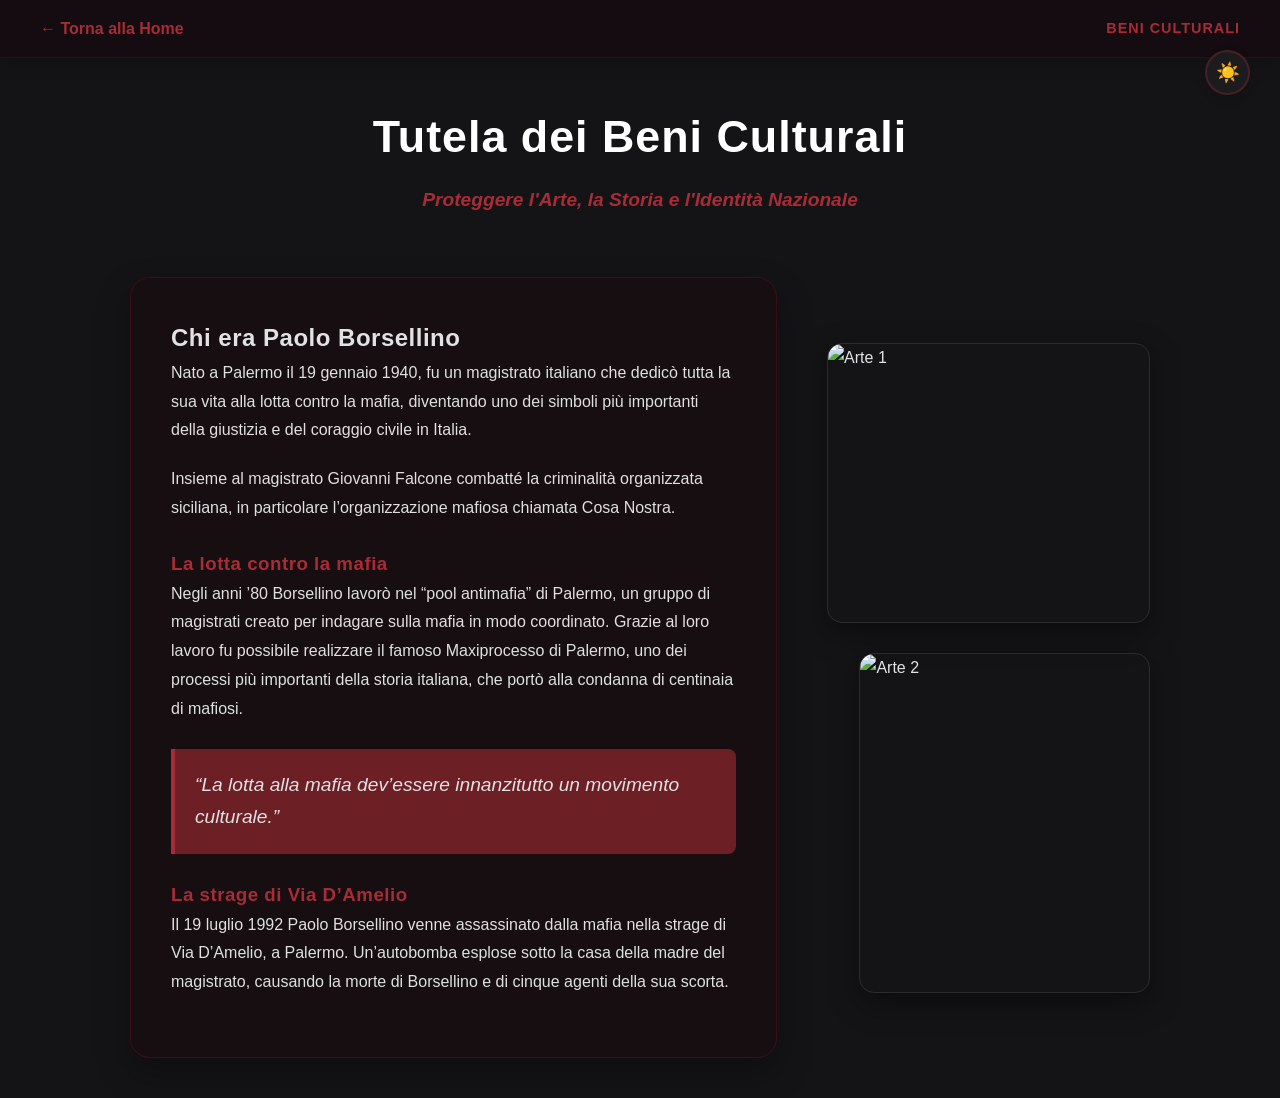
==== beni-culturali.html @ 02988fff "Add files via upload" ====
<!DOCTYPE html>
<html lang="it">
<head>
    <meta charset="UTF-8">
    <meta name="viewport" content="width=device-width, initial-scale=1.0">
    <title>Salvaguardia Beni Culturali - Le Radici della Legalità</title>
    <link rel="stylesheet" href="style.css">
    <style>
        /* Animazione Editoriale: Spostamento asimmetrico e rotazione */
        .art-img-box {
            border-radius: 15px;
            overflow: hidden;
            box-shadow: 0 10px 30px rgba(0,0,0,0.4);
            border: 1px solid rgba(255,255,255,0.1);
            transition: transform 0.5s cubic-bezier(0.25, 1, 0.5, 1), box-shadow 0.5s ease;
        }
        .art-img-box:hover {
            transform: scale(1.04) rotate(-1deg);
            box-shadow: 0 15px 35px rgba(141, 19, 36, 0.3);
        }
    </style>
</head>
<body>
    <div class="page-transition-overlay"></div>
    
    <button id="theme-toggle" class="theme-toggle-btn">
        <span class="icon-sun">☀️</span>
        <span class="icon-moon">🌙</span>
    </button>
    
    <nav class="subpage-nav">
        <a href="index.html" class="back-btn">&larr; Torna alla Home</a>
        <span class="nav-page-title">Beni Culturali</span>
    </nav>

    <main class="container subpage-content">
        
        <header style="margin-bottom: 40px; text-align: center;">
            <h1 style="font-size: 2.8rem; letter-spacing: 1px;">Tutela dei Beni Culturali</h1>
            <p class="subtitle" style="color: var(--accent-color); font-weight: bold; font-size: 1.2rem; margin-top: 10px;">
                Proteggere l'Arte, la Storia e l'Identità Nazionale
            </p>
        </header>

        <div class="split-container" style="max-width: 1200px; margin: 0 auto; padding: 0 20px; gap: 50px;">
            
            <section class="text-column-glass" style="flex: 1.4;">
                <h2>Chi era Paolo Borsellino</h2>
                <p>Nato a Palermo il 19 gennaio 1940, fu un magistrato italiano che dedicò tutta la sua vita alla lotta contro la mafia, diventando uno dei simboli più importanti della giustizia e del coraggio civile in Italia.</p>
                <p>Insieme al magistrato Giovanni Falcone combatté la criminalità organizzata siciliana, in particolare l’organizzazione mafiosa chiamata Cosa Nostra.</p>
                
                <h3 style="margin-top: 25px; color: var(--accent-color);">La lotta contro la mafia</h3>
                <p>Negli anni ’80 Borsellino lavorò nel “pool antimafia” di Palermo, un gruppo di magistrati creato per indagare sulla mafia in modo coordinato. Grazie al loro lavoro fu possibile realizzare il famoso Maxiprocesso di Palermo, uno dei processi più importanti della storia italiana, che portò alla condanna di centinaia di mafiosi.</p>

                <blockquote style="margin: 25px 0;">
                    “La lotta alla mafia dev’essere innanzitutto un movimento culturale.”
                </blockquote>

                <h3 style="margin-top: 25px; color: var(--accent-color);">La strage di Via D’Amelio</h3>
                <p>Il 19 luglio 1992 Paolo Borsellino venne assassinato dalla mafia nella strage di Via D’Amelio, a Palermo. Un’autobomba esplose sotto la casa della madre del magistrato, causando la morte di Borsellino e di cinque agenti della sua scorta.</p>
            </section>

            <section style="flex: 0.8; display: flex; flex-direction: column; gap: 30px; justify-content: center;">
                <div class="art-img-box" style="height: 280px; width: 100%;">
                    <img src="https://images.unsplash.com/photo-1589829545856-d10d557cf95f?q=80&w=600" alt="Arte 1" style="width: 100%; height: 100%; object-fit: cover;">
                </div>
                <div class="art-img-box" style="height: 340px; width: 90%; align-self: flex-end;">
                    <img src="https://images.unsplash.com/photo-1505664194779-8beaceb93744?q=80&w=600" alt="Arte 2" style="width: 100%; height: 100%; object-fit: cover;">
                </div>
            </section>

        </div>

    </main>
    <script src="script.js"></script>
</body>
</html>
---- style.css ----
* {
    margin: 0;
    padding: 0;
    box-sizing: border-box;
}

:root {
    --bg-principal: #141416;
    /* Onde geometriche ricalibrate per essere più visibili */
    --bg-pattern: url("data:image/svg+xml,%3Csvg xmlns='http://www.w3.org/2000/svg' width='1' height='1' viewBox='0 0 100 18'%3E%3Cpath fill='%23ffffff' fill-opacity='0.1' d='M61.82 18c3.47-1.45 6.86-3.78 11.3-7.34C78 6.76 80.34 5.1 83.87 3.42 88.56 1.16 93.75 0 100 0v6.16C98.76 6.05 97.43 6 96 6c-9.59 0-14.23 2.23-23.13 9.34-1.28 1.03-2.39 1.9-3.4 2.66h-7.65zm-23.64 0H22.52c-1-.76-2.1-1.63-3.4-2.66C10.23 8.23 5.59 6 0 6V0c6.25 0 11.44 1.16 16.13 3.42 3.53 1.68 5.87 3.35 10.75 7.24 4.45 3.56 7.84 5.9 11.31 7.34zM61.82 0h7.66a39.57 39.57 0 0 1-7.34 4.58C57.44 6.84 52.25 8 46 8S34.56 6.84 29.87 4.58A39.57 39.57 0 0 1 22.52 0h7.66c1.2.8 2.54 1.53 4.07 2.2C38.08 4.1 41.9 5 46 5c4.1 0 7.92-.9 11.75-2.8 1.53-.68 2.87-1.4 4.07-2.2z'/%3E%3C/svg%3E");
    --bg-card: #1c1c1e;
    --text-main: #e2e2e5;
    --text-title: #ffffff;
    --text-muted: #a1a1aa;
    --accent-color: #a82c35;
    --accent-glow: rgba(168, 44, 53, 0.6);
    --accent-glow-inset: rgba(168, 44, 53, 0.2);
    --border-card: rgba(168, 44, 53, 0.3);
}

[data-theme="light"] {
    --bg-principal: #f7f7f9;
    /* Onde geometriche ricalibrate per essere più visibili */
    --bg-pattern: url("data:image/svg+xml,%3Csvg xmlns='http://www.w3.org/2000/svg' width='1' height='1' viewBox='0 0 100 18'%3E%3Cpath fill='%23000000' fill-opacity='0.1' d='M61.82 18c3.47-1.45 6.86-3.78 11.3-7.34C78 6.76 80.34 5.1 83.87 3.42 88.56 1.16 93.75 0 100 0v6.16C98.76 6.05 97.43 6 96 6c-9.59 0-14.23 2.23-23.13 9.34-1.28 1.03-2.39 1.9-3.4 2.66h-7.65zm-23.64 0H22.52c-1-.76-2.1-1.63-3.4-2.66C10.23 8.23 5.59 6 0 6V0c6.25 0 11.44 1.16 16.13 3.42 3.53 1.68 5.87 3.35 10.75 7.24 4.45 3.56 7.84 5.9 11.31 7.34zM61.82 0h7.66a39.57 39.57 0 0 1-7.34 4.58C57.44 6.84 52.25 8 46 8S34.56 6.84 29.87 4.58A39.57 39.57 0 0 1 22.52 0h7.66c1.2.8 2.54 1.53 4.07 2.2C38.08 4.1 41.9 5 46 5c4.1 0 7.92-.9 11.75-2.8 1.53-.68 2.87-1.4 4.07-2.2z'/%3E%3C/svg%3E");
    --bg-card: #ffffff;
    --text-main: #2d2d30;
    --text-title: #1c1c1e;
    --text-muted: #666666;
    --accent-color: #8b1e2f;
    --accent-glow: rgba(139, 30, 47, 0.4);
    --accent-glow-inset: rgba(139, 30, 47, 0.1);
    --border-card: rgba(139, 30, 47, 0.15);
}

body {
    /* Montserrat per tutto il sito */
    font-family: 'Montserrat', -apple-system, sans-serif;
    background-color: var(--bg-principal);
    background-image: var(--bg-pattern);
    color: var(--text-main);
    line-height: 1.7;
    transition: background-color 0.5s ease, color 0.5s ease, background-image 0.5s ease;
}

/* Regola generale per i titoli con Montserrat */
h1, h2, h3, h4 {
    font-family: 'Montserrat', sans-serif;
    font-weight: 700;
    letter-spacing: 0.5px;
}

/* Tocco di classe per il titolo della Hero e i titoli delle schede */
.hero h1 {
    font-size: 3.2rem;
    font-weight: 800;
    text-transform: uppercase;
    letter-spacing: 2px;
}

.card h3 {
    font-size: 1.8rem;
    font-weight: 700;
    margin-bottom: 15px;
    color: var(--text-title);
    transition: color 0.5s ease;
}
.container {
    max-width: 1100px;
    margin: 0 auto;
    padding: 40px 20px;
}

.text-center { 
    text-align: center; 
    margin-bottom: 50px; 
    color: var(--text-title); 
    transition: color 0.5s ease;
}

.hero {
    background-image: linear-gradient(rgba(0, 0, 0, 0.65), rgba(0, 0, 0, 0.85)), url('interior.jpg');
    background-size: cover;
    background-position: center;
    background-repeat: no-repeat;
    color: white;
    padding: 120px 20px;
    text-align: center;
    border-bottom: 2px solid var(--accent-color);
    transition: border-color 0.5s ease;
}

.hero h1 { font-size: 3rem; margin-bottom: 15px; text-shadow: 0 2px 4px rgba(0,0,0,0.8); }
.hero p { font-size: 1.2rem; opacity: 0.9; text-shadow: 0 1px 3px rgba(0,0,0,0.8); }

.hero-logo {
    max-width: 180px;
    height: auto;
    margin-bottom: 20px;
    display: inline-block;
    filter: drop-shadow(0 2px 8px rgba(0, 0, 0, 0.5));
}

.topics-list {
    display: flex;
    flex-direction: column;
    gap: 40px;
    margin-top: 20px;
}

.card {
    background: var(--bg-card);
    padding: 40px;
    border-radius: 16px;
    color: inherit;
    text-decoration: none;
    border: 1px solid var(--border-card);
    display: flex;
    flex-direction: row;
    align-items: center;
    justify-content: space-between;
    gap: 40px;
    animation: glow-pulse 2s infinite alternate;
    transition: transform 0.3s ease, border-color 0.3s ease, background-color 0.5s ease, box-shadow 0.3s ease;
}

.card-content {
    flex: 1;
}

.card h3 { 
    font-size: 1.8rem; 
    color: var(--text-title); 
    margin-bottom: 15px; 
    transition: color 0.5s ease; 
}

.card p { 
    font-size: 1.1rem; 
    color: var(--text-muted); 
    margin-bottom: 25px; 
    transition: color 0.5s ease; 
}

.read-more { 
    color: var(--accent-color); 
    font-weight: 800; 
    font-size: 1rem; 
    text-transform: uppercase; 
    letter-spacing: 1px; 
    position: relative;
    display: inline-block;
    padding-bottom: 2px;
}

/* Crea la linea nascosta sotto il testo */
.read-more::after {
    content: '';
    position: absolute;
    width: 0;
    height: 2px;
    bottom: 0;
    left: 0;
    background-color: var(--accent-color);
    transition: width 0.4s ease; /* Animazione fluida */
}

/* Quando passi sulla card, la linea si allunga */
.card:hover .read-more::after {
    width: 100%;
}

.card-image {
    width: 390px;
    height: 285px;
    object-fit: cover;
    border-radius: 12px;
    flex-shrink: 0;
    box-shadow: 0 8px 25px rgba(0,0,0,0.25);
    /* Aggiunta la transizione per lo zoom */
    transition: transform 0.6s cubic-bezier(0.25, 0.46, 0.45, 0.94);
}

/* Quando passi sopra la CARD, l'immagine al suo interno zooma */
.card:hover .card-image {
    transform: scale(1.05);
}

.card:hover {
    border-color: var(--accent-color);
    box-shadow: 0 0 30px var(--accent-glow), inset 0 0 15px var(--accent-glow-inset) !important;
    animation: none;
    /* transform: translateY(-8px); Rimosso perché ora lo fa il 3D! */
}

@keyframes glow-pulse {
    0% {
        box-shadow: 0 0 5px rgba(168, 44, 53, 0.2), inset 0 0 2px rgba(168, 44, 53, 0.05);
    }
    100% {
        box-shadow: 0 0 15px rgba(168, 44, 53, 0.6), inset 0 0 5px rgba(168, 44, 53, 0.2);
    }
}

@keyframes heroTextReveal {
    0% {
        opacity: 0;
        transform: translateY(30px);
        filter: blur(10px);
    }
    100% {
        opacity: 1;
        transform: translateY(0);
        filter: blur(0);
    }
}

.hero-title-animate {
    /* Il browser userà questa animazione per sovrascrivere lo stile in linea dell'HTML */
    animation: heroTextReveal 1.2s cubic-bezier(0.22, 1, 0.36, 1) forwards;
    animation-delay: 0.6s;
}

.hero-p-animate {
    animation: heroTextReveal 1.2s cubic-bezier(0.22, 1, 0.36, 1) forwards;
    animation-delay: 0.9s; /* Appare poco dopo */
}

/* Classe per il Titolo Principale (Veloce) */
.hero-title-animate {
    opacity: 0; /* Parte invisibile */
    animation: heroTextReveal 1.2s cubic-bezier(0.22, 1, 0.36, 1) forwards;
    animation-delay: 0.6s; /* Aspetta che finisca la transizione di pagina */
}

/* Classe per il Sottotitolo (Leggermente ritardato per effetto stagger) */
.hero-p-animate {
    opacity: 0; /* Parte invisibile */
    animation: heroTextReveal 1.2s cubic-bezier(0.22, 1, 0.36, 1) forwards;
    animation-delay: 0.9s; /* Appare poco dopo il titolo */
}

.subpage-nav {
    position: sticky;
    top: 0;
    left: 0;
    width: 100%;
    
    /* Spazio interno alla barra */
    padding: 15px 40px; 
    
    /* Allinea gli elementi (Home a sinistra, eventuale titolo a destra) */
    display: flex;
    justify-content: space-between;
    align-items: center;
    
    /* Effetto Vetro SFOCATO (Default Scuro) */
    background: rgba(20, 10, 15, 0.75); 
    backdrop-filter: blur(12px);
    -webkit-backdrop-filter: blur(12px);
    
    /* Bordino inferiore sottile bordeaux e ombra */
    border-bottom: 1px solid rgba(141, 19, 36, 0.25);
    box-shadow: 0 4px 20px rgba(0, 0, 0, 0.2);
    
    /* FONDAMENTALE: Fa rimanere la barra SOPRA a tutto il resto (anche alle card 3D) */
    z-index: 9999; 
    transition: background 0.3s ease;
}

/* Gestione della barra fissa per il TEMA CHIARO */
[data-theme="light"] .subpage-nav {
    background: rgba(255, 255, 255, 0.8);
    border-bottom: 1px solid rgba(0, 0, 0, 0.1);
    box-shadow: 0 4px 20px rgba(0, 0, 0, 0.05);
}

/* Stile per un eventuale titolo dentro la barra */
.nav-page-title {
    font-family: 'Montserrat', sans-serif;
    font-weight: 700;
    font-size: 0.9rem;
    letter-spacing: 1px;
    color: var(--accent-color);
    text-transform: uppercase;
}

.back-btn { text-decoration: none; color: var(--accent-color); font-weight: 600; transition: color 0.3s; }
.back-btn:hover { color: var(--text-title); }

.subpage-content article { 
    max-width: 800px; 
    margin: 40px auto; 
    background: var(--bg-card); 
    padding: 40px; 
    border-radius: 12px; 
    border: 1px solid var(--border-card);
    box-shadow: 0 10px 30px rgba(0,0,0,0.08); 
    transition: background-color 0.5s ease, border-color 0.5s ease;
}

.subpage-content h1 { color: var(--text-title); font-size: 2.5rem; margin-bottom: 10px; transition: color 0.5s ease; }
.subtitle { font-size: 1.1rem; font-style: italic; color: var(--text-muted); margin-bottom: 20px; transition: color 0.5s ease; }
blockquote { border-left: 4px solid var(--accent-color); padding-left: 20px; font-style: italic; margin: 30px 0; color: var(--text-main); font-size: 1.2rem; background: var(--accent-glow); padding: 20px; border-radius: 0 8px 8px 0; transition: border-color 0.5s ease, background-color 0.5s ease, color 0.5s ease; }
hr { border: 0; height: 1px; background: var(--border-card); margin: 20px 0; transition: background-color 0.5s ease; }

.animate-on-scroll {
    opacity: 0;
    transform: translateY(40px);
    filter: blur(10px); /* Parte sfocato */
    transition: opacity 0.8s ease-out, transform 0.8s ease-out, filter 0.8s ease-out;
}

.animate-on-scroll.is-visible {
    opacity: 1;
    transform: translateY(0);
    filter: blur(0); /* Diventa nitido */
}
.theme-toggle-btn {
    position: fixed;
    top: 50px;        /* Sostituito da 20px a 15px per allinearlo verticalmente alla barra */
    right: 30px;      /* Sostituito da 20px a 30px per non farlo appiccicare troppo al bordo schermo */
    z-index: 10000;   /* FONDAMENTALE: Più alto di 9999, così rimane SOPRA alla barra fissa */
    background: var(--bg-card);
    border: 2px solid var(--border-card);
    color: var(--text-main);
    padding: 10px;
    border-radius: 50%;
    cursor: pointer;
    width: 45px;
    height: 45px;
    display: flex;
    align-items: center;
    justify-content: center;
    font-size: 1.2rem;
    box-shadow: 0 4px 10px rgba(0,0,0,0.15);
    transition: transform 0.3s ease, background-color 0.5s ease, border-color 0.5s ease;
}


.theme-toggle-btn:hover {
    transform: scale(1.1);
}

/* STATO DI DEFAULT (Sito Scuro): Mostra il sole per diventare giorno */
.icon-sun { display: block !important; }
.icon-moon { display: none !important; }

/* STATO IN MODALITÀ CHIARA: Nasconde il sole e mostra la luna per tornare notte */
[data-theme="light"] .icon-sun { display: none !important; }
[data-theme="light"] .icon-moon { display: block !important; }

@media (max-width: 768px) {
    .card {
        flex-direction: column-reverse;
        padding: 24px;
        gap: 24px;
    }
    .card-image {
        width: 100%;
        height: auto;
        aspect-ratio: 390 / 285;
    }
}
/* Copertura per la transizione di pagina */
.page-transition-overlay {
    position: fixed;
    top: 0;
    left: 0;
    width: 100vw;
    height: 100vh;
    background-color: var(--bg-principal);
    z-index: 9999;
    pointer-events: none; /* Non blocca i clic quando è invisibile */
    opacity: 1; /* Parte coprendo la pagina all'avvio */
    transition: opacity 0.5s ease-in-out;
}

/* Classe che si attiva quando usciamo dalla pagina */
.page-transition-overlay.is-exiting {
    opacity: 1;
    pointer-events: all;
}

/* Animazione di ingresso per il corpo della nuova pagina */
body {
    animation: fadeInPage 0.6s ease-in-out forwards;
}

@keyframes fadeInPage {
    from {
        opacity: 0;
    }
    to {
        opacity: 1;
    }
}

/* ==========================================================================
   LAYOUT SPLIT & EFFETTO GLASS (Per le pagine interne)
   ========================================================================== */

/* Contenitore a due colonne */
.split-container {
    display: flex;
    gap: 40px;
    max-width: 1200px;
    margin: 40px auto;
    padding: 0 20px;
    align-items: stretch;
}

/* Colonna Testo: Effetto Trasparenza Glassmorphism (Default Scuro) */
.text-column-glass {
    flex: 1;
    background: rgba(25, 10, 15, 0.55); /* Sfondo scuro trasparente */
    backdrop-filter: blur(16px);        /* Sfocatura stile iOS */
    -webkit-backdrop-filter: blur(16px);
    border: 1px solid rgba(141, 19, 36, 0.3); /* Bordino bordeaux */
    border-radius: 20px;
    padding: 40px;
    box-shadow: 0 15px 35px rgba(0, 0, 0, 0.3);
}

.text-column-glass p {
    color: #e0e0e0;
    line-height: 1.8;
    margin-bottom: 20px;
}

/* Adattamento Effetto Vetro per il TEMA CHIARO */
[data-theme="light"] .text-column-glass {
    background: rgba(255, 255, 255, 0.65); /* Vetro bianco trasparente */
    border: 1px solid rgba(141, 19, 36, 0.15);
    box-shadow: 0 15px 35px rgba(0, 0, 0, 0.05);
}

[data-theme="light"] .text-column-glass p {
    color: #2d2d2d; /* Testo scuro per leggere al sole */
}

/* ==========================================================================
   SLIDER IMMAGINI (CAROSELLO)
   ========================================================================== */
.slider-column {
    flex: 1;
    display: flex;
    align-items: center;
}

.image-slider {
    position: relative;
    width: 100%;
    height: 450px;
    overflow: hidden;
    border-radius: 20px;
    box-shadow: 0 15px 35px rgba(0, 0, 0, 0.4);
    border: 1px solid rgba(255, 255, 255, 0.1);
}

.slider-track {
    display: flex;
    width: 300%; /* Spazio per 3 immagini */
    height: 100%;
    transition: transform 0.6s cubic-bezier(0.25, 1, 0.5, 1);
}

.slide {
    width: 33.333%;
    height: 100%;
}

.slide img {
    width: 100%;
    height: 100%;
    object-fit: cover;
}

/* Frecce del Carosello */
.slider-btn {
    position: absolute;
    top: 50%;
    transform: translateY(-50%);
    background: rgba(141, 19, 36, 0.7);
    backdrop-filter: blur(5px);
    border: none;
    color: white;
    font-size: 1.2rem;
    padding: 12px 18px;
    cursor: pointer;
    border-radius: 50%;
    transition: all 0.3s ease;
    z-index: 10;
}

.slider-btn:hover {
    background: #8d1324;
    transform: translateY(-50%) scale(1.1);
}

.prev-btn { left: 15px; }
.next-btn { right: 15px; }

/* Responsive: sui telefoni va tutto a una colonna */
@media (max-width: 900px) {
    .split-container {
        flex-direction: column;
    }
    .image-slider {
        height: 300px;
    }
}

/* Effetto Cinema: da leggermente scura/desaturata a vivida e attiva */
.subpage-content section div div img {
    filter: brightness(0.7) grayscale(0.2);
    transition: filter 0.4s ease, transform 0.6s cubic-bezier(0.25, 1, 0.5, 1);
}

.subpage-content section div div:hover img {
    filter: brightness(1) grayscale(0); /* Torna perfettamente colorata e luminosa */
    transform: scale(1.05) rotate(1deg); /* Si inclina di 1 grado per dare dinamismo */
}

/* ==========================================================================
   SBLOCCO DEI NUOVI LAYOUT PER LE PAGINE INTERNE
   ========================================================================== */

/* 1. PAGINA PIRTOLI (Mosaico in alto, testo sotto) */
.subpage-content {
    display: flex;
    flex-direction: column;
}

/* Forziamo il contenitore a tutta larghezza per il testo sotto il mosaico */
.subpage-content > section {
    width: 100%;
    clear: both;
}

/* Animazione Hover per il Mosaico di Pirtoli */
.subpage-content section div div img {
    transition: transform 0.5s cubic-bezier(0.25, 1, 0.5, 1);
}
.subpage-content section div div:hover img {
    transform: scale(1.05);
}
.subpage-content section div div {
    transition: transform 0.4s ease, box-shadow 0.4s ease, border-color 0.4s ease;
}
.subpage-content section div div:hover {
    transform: translateY(-5px);
    box-shadow: 0 15px 30px rgba(141, 19, 36, 0.35);
    border-color: rgba(141, 19, 36, 0.6) !important;
}


/* 2. PAGINA ECOMAFIA (Griglia a 3 Card) */
/* Riannulliamo il flex della colonna vetro standard solo dove serve una griglia */
@media (min-width: 901px) {
    .eco-card.text-column-glass {
        flex: none !important; /* Impedisce che si allarghi come la colonna di Borsellino */
        width: 100%;
    }
}


/* 3. PAGINA PORTO SELVAGGIO (Layout Giornalistico a 2 colonne di testo) */
.text-column-glass div h2, 
.text-column-glass div h3 {
    margin-top: 0;
}


/* 4. PAGINA BENI CULTURALI (Asimmetrico Editoriale) */
/* Regola per evitare che la sezione foto collassi o si comporti come lo slider standard */
.art-img-box img {
    width: 100%;
    height: 100%;
    object-fit: cover;
    transition: transform 0.5s ease;
}
.art-img-box:hover img {
    transform: scale(1.03);
}


/* ==========================================================================
   RESPONSIVE GENERALE (Sui telefoni va tutto in colonna singola)
   ========================================================================== */
@media (max-width: 900px) {
    .subpage-content style, 
    .text-column-glass[style*="display: grid"], 
    div[style*="display: grid"] {
        grid-template-columns: 1fr !important; /* Forza la colonna singola sui telefoni */
    }
    
    .split-container {
        flex-direction: column !important;
    }
    
    .art-img-box {
        width: 100% !important;
        height: 250px !important;
    }
}

/* ==========================================================================
   MENU DI NAVIGAZIONE INTERNO (Saltare da una pagina all'altra)
   ========================================================================== */

/* Allineamento degli elementi nella barra */
.nav-left {
    display: flex;
    align-items: center;
}

.nav-links {
    display: flex;
    list-style: none;
    gap: 20px; /* Spazio tra un link e l'altro */
    margin: 0;
    padding: 0;
}

.nav-links a {
    color: var(--text-main);
    text-decoration: none;
    font-family: 'Montserrat', sans-serif;
    font-size: 0.9rem;
    font-weight: 500;
    padding: 6px 12px;
    border-radius: 8px;
    transition: all 0.3s ease;
    opacity: 0.75;
}

/* Effetto quando si passa il mouse sopra i link delle pagine */
.nav-links a:hover {
    opacity: 1;
    background: rgba(141, 19, 36, 0.2); /* Sfondo bordeaux chiarissimo sfocato */
    color: #ff4d6d; /* Cambia colore accendendosi */
}

/* Evidenziatore per la pagina in cui ti trovi (Opzionale: aggiungi class="active" nell'HTML) */
.nav-links a.active {
    opacity: 1;
    background: var(--accent-color);
    color: white;
    font-weight: 700;
}

/* Responsive: sui telefoni i link si rimpiccioliscono o vanno a capo per non rompere la barra */
@media (max-width: 768px) {
    .subpage-nav {
        flex-direction: column;
        gap: 10px;
        padding: 15px 10px;
    }
    .nav-links {
        gap: 10px;
        flex-wrap: wrap;
        justify-content: center;
    }
    .nav-links a {
        font-size: 0.8rem;
        padding: 4px 8px;
    }
}
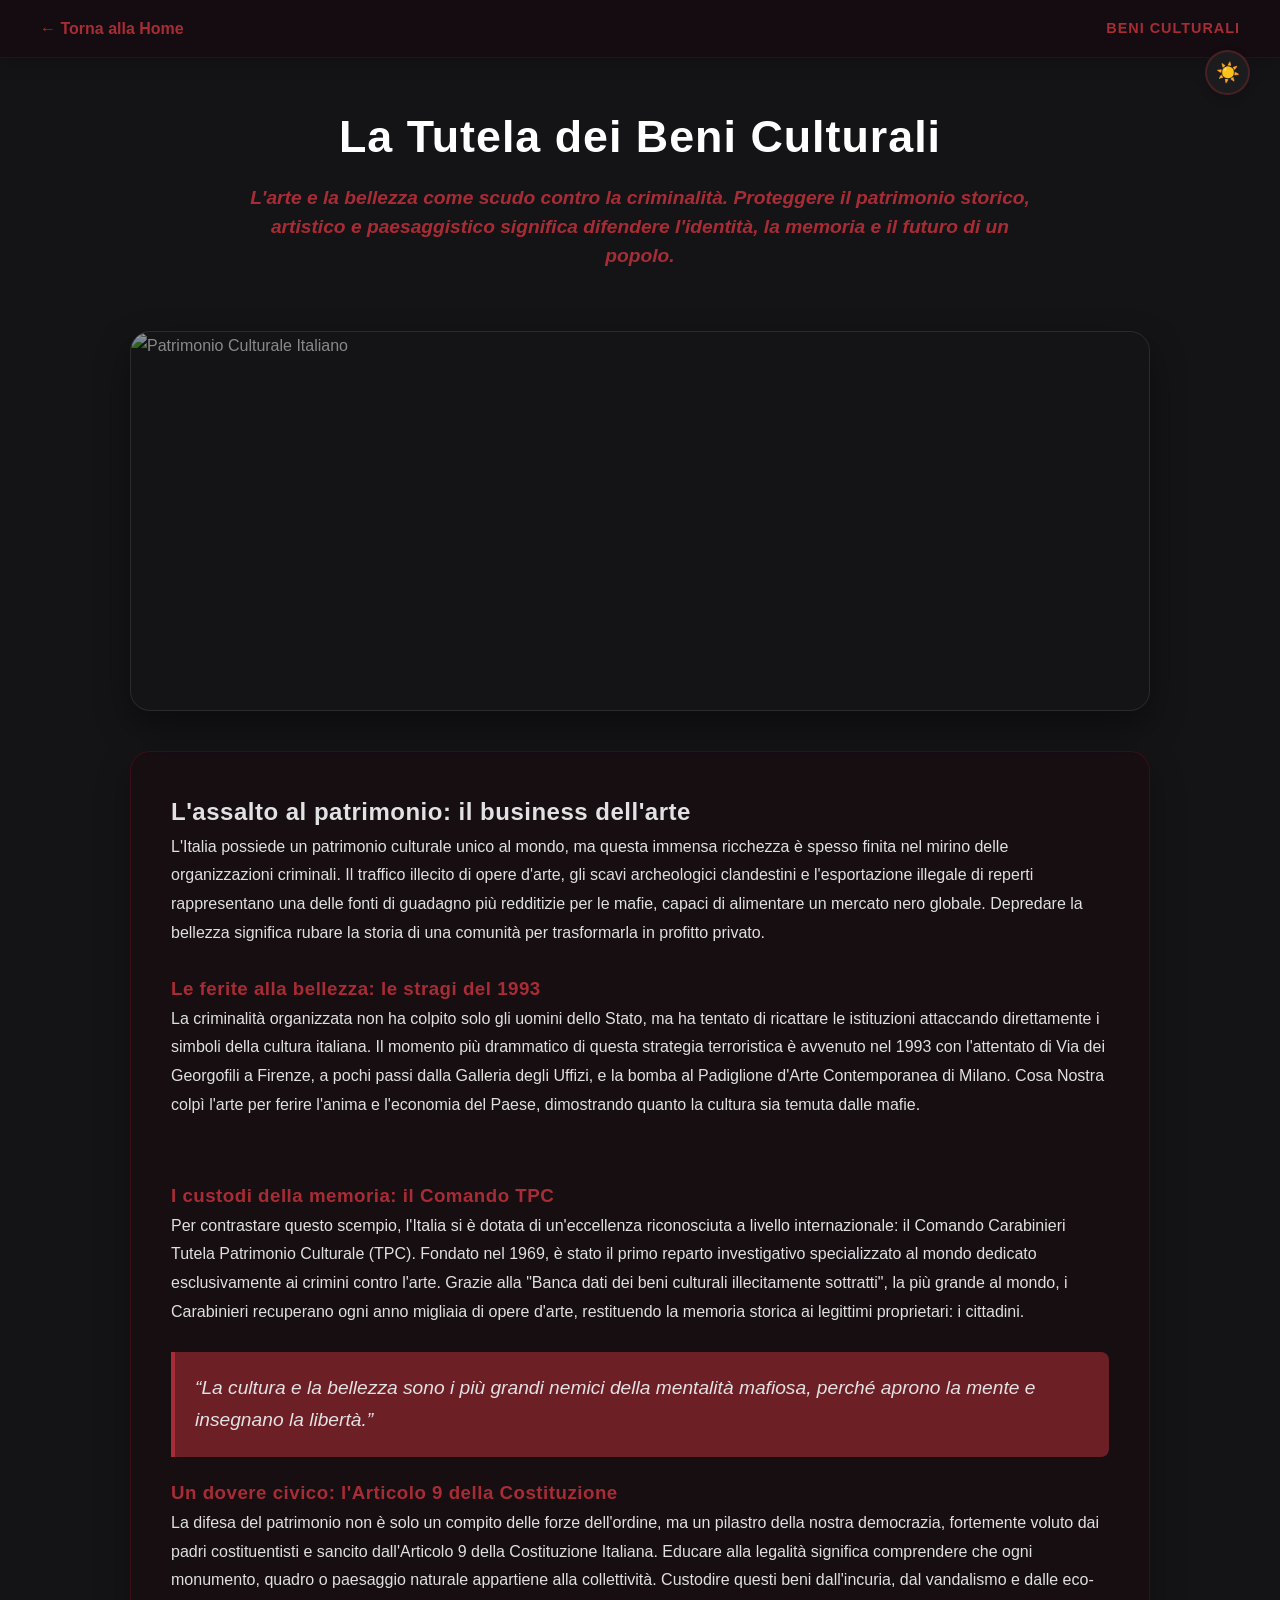
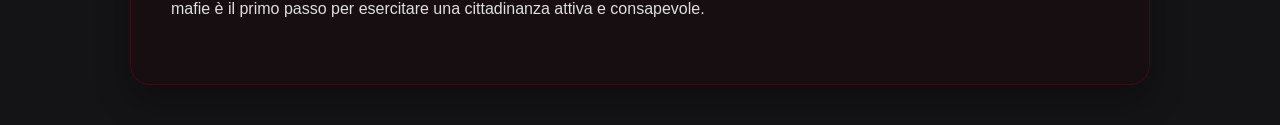
==== commit ce809302: "Revise beni-culturali.html structure and content" ====
--- a/beni-culturali.html
+++ b/beni-culturali.html
@@ -3,20 +3,33 @@
 <head>
     <meta charset="UTF-8">
     <meta name="viewport" content="width=device-width, initial-scale=1.0">
-    <title>Salvaguardia Beni Culturali - Le Radici della Legalità</title>
+    <title>Tutela dei Beni Culturali - Le Radici della Legalità</title>
     <link rel="stylesheet" href="style.css">
     <style>
-        /* Animazione Editoriale: Spostamento asimmetrico e rotazione */
-        .art-img-box {
-            border-radius: 15px;
+        /* Animazione cinematica per il bandierone panoramico */
+        .panoramic-box {
+            position: relative;
+            width: 100%;
+            height: 380px;
+            border-radius: 20px;
             overflow: hidden;
-            box-shadow: 0 10px 30px rgba(0,0,0,0.4);
+            box-shadow: 0 15px 35px rgba(0,0,0,0.4);
             border: 1px solid rgba(255,255,255,0.1);
-            transition: transform 0.5s cubic-bezier(0.25, 1, 0.5, 1), box-shadow 0.5s ease;
+            transition: border-color 0.4s ease;
         }
-        .art-img-box:hover {
-            transform: scale(1.04) rotate(-1deg);
-            box-shadow: 0 15px 35px rgba(141, 19, 36, 0.3);
+        .panoramic-box img {
+            width: 100%;
+            height: 100%;
+            object-fit: cover;
+            filter: brightness(0.6) contrast(1.1);
+            transition: filter 0.6s cubic-bezier(0.25, 1, 0.5, 1), transform 0.6s cubic-bezier(0.25, 1, 0.5, 1);
+        }
+        .panoramic-box:hover img {
+            filter: brightness(0.85) contrast(1);
+            transform: scale(1.02);
+        }
+        .panoramic-box:hover {
+            border-color: var(--accent-color);
         }
     </style>
 </head>
@@ -36,42 +49,49 @@
     <main class="container subpage-content">
         
         <header style="margin-bottom: 40px; text-align: center;">
-            <h1 style="font-size: 2.8rem; letter-spacing: 1px;">Tutela dei Beni Culturali</h1>
-            <p class="subtitle" style="color: var(--accent-color); font-weight: bold; font-size: 1.2rem; margin-top: 10px;">
-                Proteggere l'Arte, la Storia e l'Identità Nazionale
+            <h1 style="font-size: 2.8rem; letter-spacing: 1px;">La Tutela dei Beni Culturali</h1>
+            <p class="subtitle" style="color: var(--accent-color); font-weight: bold; font-size: 1.2rem; margin-top: 10px; max-width: 800px; margin-left: auto; margin-right: auto; line-height: 1.5;">
+                L'arte e la bellezza come scudo contro la criminalità. Proteggere il patrimonio storico, artistico e paesaggistico significa difendere l'identità, la memoria e il futuro di un popolo.
             </p>
         </header>
 
-        <div class="split-container" style="max-width: 1200px; margin: 0 auto; padding: 0 20px; gap: 50px;">
-            
-            <section class="text-column-glass" style="flex: 1.4;">
-                <h2>Chi era Paolo Borsellino</h2>
-                <p>Nato a Palermo il 19 gennaio 1940, fu un magistrato italiano che dedicò tutta la sua vita alla lotta contro la mafia, diventando uno dei simboli più importanti della giustizia e del coraggio civile in Italia.</p>
-                <p>Insieme al magistrato Giovanni Falcone combatté la criminalità organizzata siciliana, in particolare l’organizzazione mafiosa chiamata Cosa Nostra.</p>
+        <!-- SEZIONE ALTA: Grande Foto Panoramica Interattiva (Immagine Stock Arte/Firenze) -->
+        <section style="max-width: 1200px; margin: 0 auto 40px auto; padding: 0 20px;">
+            <div class="panoramic-box">
+                <img src="https://images.unsplash.com/photo-1601961405399-801fb1f34581?q=80&w=1200" alt="Patrimonio Culturale Italiano">
+            </div>
+        </section>
+
+        <!-- SEZIONE BASSA: Testo diviso in 2 colonne stilistiche affiancate -->
+        <section style="max-width: 1200px; margin: 0 auto; padding: 0 20px;">
+            <div class="text-column-glass" style="display: grid; grid-template-columns: repeat(auto-fit, minmax(450px, 1fr)); gap: 40px;">
                 
-                <h3 style="margin-top: 25px; color: var(--accent-color);">La lotta contro la mafia</h3>
-                <p>Negli anni ’80 Borsellino lavorò nel “pool antimafia” di Palermo, un gruppo di magistrati creato per indagare sulla mafia in modo coordinato. Grazie al loro lavoro fu possibile realizzare il famoso Maxiprocesso di Palermo, uno dei processi più importanti della storia italiana, che portò alla condanna di centinaia di mafiosi.</p>
+                <!-- Colonna Sinistra -->
+                <div>
+                    <h2>L'assalto al patrimonio: il business dell'arte</h2>
+                    <p>L'Italia possiede un patrimonio culturale unico al mondo, ma questa immensa ricchezza è spesso finita nel mirino delle organizzazioni criminali. Il traffico illecito di opere d'arte, gli scavi archeologici clandestini e l'esportazione illegale di reperti rappresentano una delle fonti di guadagno più redditizie per le mafie, capaci di alimentare un mercato nero globale. Depredare la bellezza significa rubare la storia di una comunità per trasformarla in profitto privato.</p>
+                    
+                    <h3 style="margin-top: 25px; color: var(--accent-color);">Le ferite alla bellezza: le stragi del 1993</h3>
+                    <p>La criminalità organizzata non ha colpito solo gli uomini dello Stato, ma ha tentato di ricattare le istituzioni attaccando direttamente i simboli della cultura italiana. Il momento più drammatico di questa strategia terroristica è avvenuto nel 1993 con l'attentato di Via dei Georgofili a Firenze, a pochi passi dalla Galleria degli Uffizi, e la bomba al Padiglione d'Arte Contemporanea di Milano. Cosa Nostra colpì l'arte per ferire l'anima e l'economia del Paese, dimostrando quanto la cultura sia temuta dalle mafie.</p>
+                </div>
 
-                <blockquote style="margin: 25px 0;">
-                    “La lotta alla mafia dev’essere innanzitutto un movimento culturale.”
-                </blockquote>
+                <!-- Colonna Destra -->
+                <div>
+                    <h3 style="color: var(--accent-color); margin-top: 0;">I custodi della memoria: il Comando TPC</h3>
+                    <p>Per contrastare questo scempio, l'Italia si è dotata di un'eccellenza riconosciuta a livello internazionale: il Comando Carabinieri Tutela Patrimonio Culturale (TPC). Fondato nel 1969, è stato il primo reparto investigativo specializzato al mondo dedicato esclusivamente ai crimini contro l'arte. Grazie alla "Banca dati dei beni culturali illecitamente sottratti", la più grande al mondo, i Carabinieri recuperano ogni anno migliaia di opere d'arte, restituendo la memoria storica ai legittimi proprietari: i cittadini.</p>
+                    
+                    <blockquote style="margin: 25px 0 20px 0;">
+                        “La cultura e la bellezza sono i più grandi nemici della mentalità mafiosa, perché aprono la mente e insegnano la libertà.”
+                    </blockquote>
+                    
+                    <h3 style="color: var(--accent-color);">Un dovere civico: l'Articolo 9 della Costituzione</h3>
+                    <p>La difesa del patrimonio non è solo un compito delle forze dell'ordine, ma un pilastro della nostra democrazia, fortemente voluto dai padri costituentisti e sancito dall'Articolo 9 della Costituzione Italiana. Educare alla legalità significa comprendere che ogni monumento, quadro o paesaggio naturale appartiene alla collettività. Custodire questi beni dall'incuria, dal vandalismo e dalle eco-mafie è il primo passo per esercitare una cittadinanza attiva e consapevole.</p>
+                </div>
 
-                <h3 style="margin-top: 25px; color: var(--accent-color);">La strage di Via D’Amelio</h3>
-                <p>Il 19 luglio 1992 Paolo Borsellino venne assassinato dalla mafia nella strage di Via D’Amelio, a Palermo. Un’autobomba esplose sotto la casa della madre del magistrato, causando la morte di Borsellino e di cinque agenti della sua scorta.</p>
-            </section>
-
-            <section style="flex: 0.8; display: flex; flex-direction: column; gap: 30px; justify-content: center;">
-                <div class="art-img-box" style="height: 280px; width: 100%;">
-                    <img src="https://images.unsplash.com/photo-1589829545856-d10d557cf95f?q=80&w=600" alt="Arte 1" style="width: 100%; height: 100%; object-fit: cover;">
-                </div>
-                <div class="art-img-box" style="height: 340px; width: 90%; align-self: flex-end;">
-                    <img src="https://images.unsplash.com/photo-1505664194779-8beaceb93744?q=80&w=600" alt="Arte 2" style="width: 100%; height: 100%; object-fit: cover;">
-                </div>
-            </section>
-
-        </div>
+            </div>
+        </section>
 
     </main>
     <script src="script.js"></script>
 </body>
-</html>+</html>
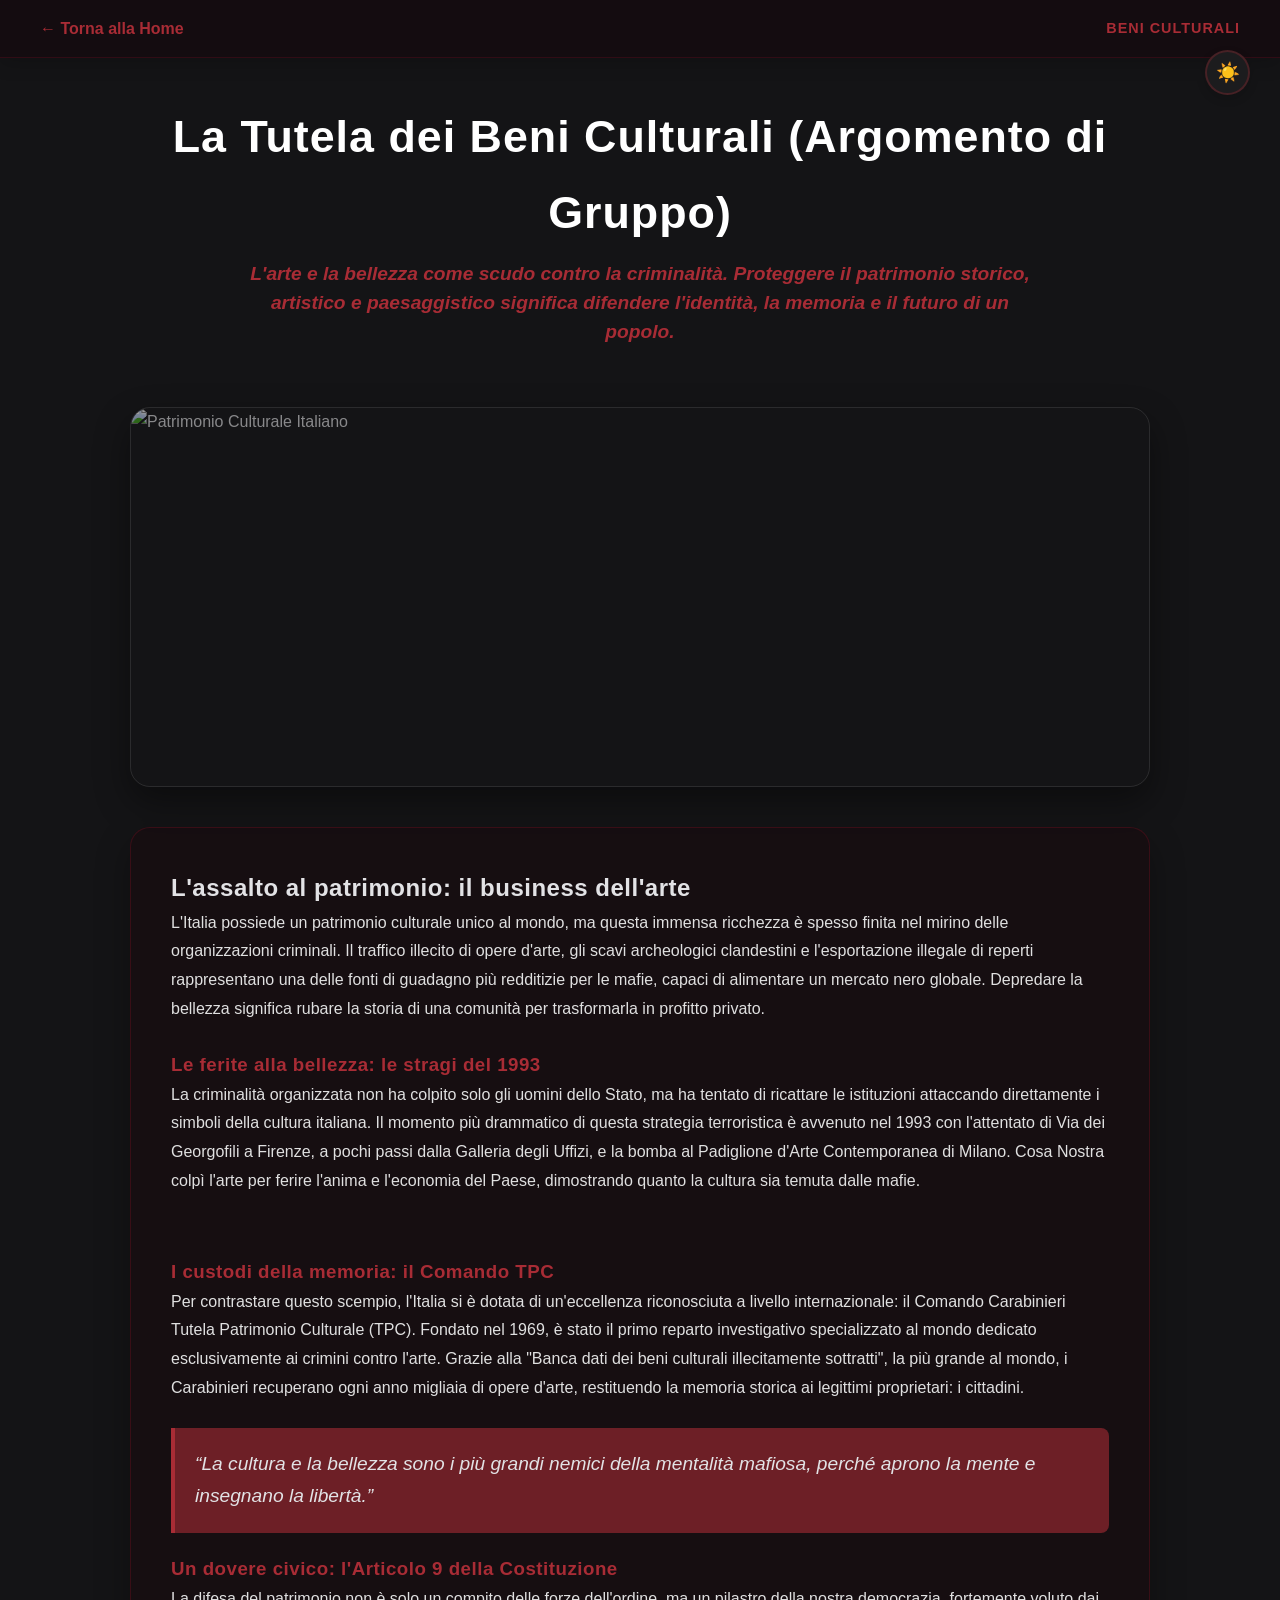
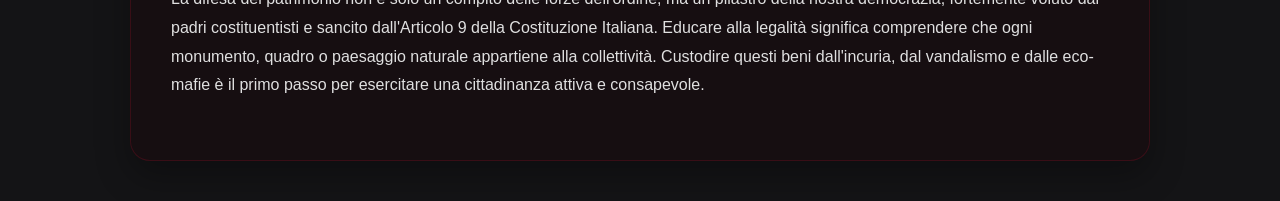
==== commit 9c5e927d: "Update beni-culturali.html" ====
--- a/beni-culturali.html
+++ b/beni-culturali.html
@@ -49,7 +49,7 @@
     <main class="container subpage-content">
         
         <header style="margin-bottom: 40px; text-align: center;">
-            <h1 style="font-size: 2.8rem; letter-spacing: 1px;">La Tutela dei Beni Culturali</h1>
+            <h1 style="font-size: 2.8rem; letter-spacing: 1px;">La Tutela dei Beni Culturali (Argomento di Gruppo)</h1>
             <p class="subtitle" style="color: var(--accent-color); font-weight: bold; font-size: 1.2rem; margin-top: 10px; max-width: 800px; margin-left: auto; margin-right: auto; line-height: 1.5;">
                 L'arte e la bellezza come scudo contro la criminalità. Proteggere il patrimonio storico, artistico e paesaggistico significa difendere l'identità, la memoria e il futuro di un popolo.
             </p>
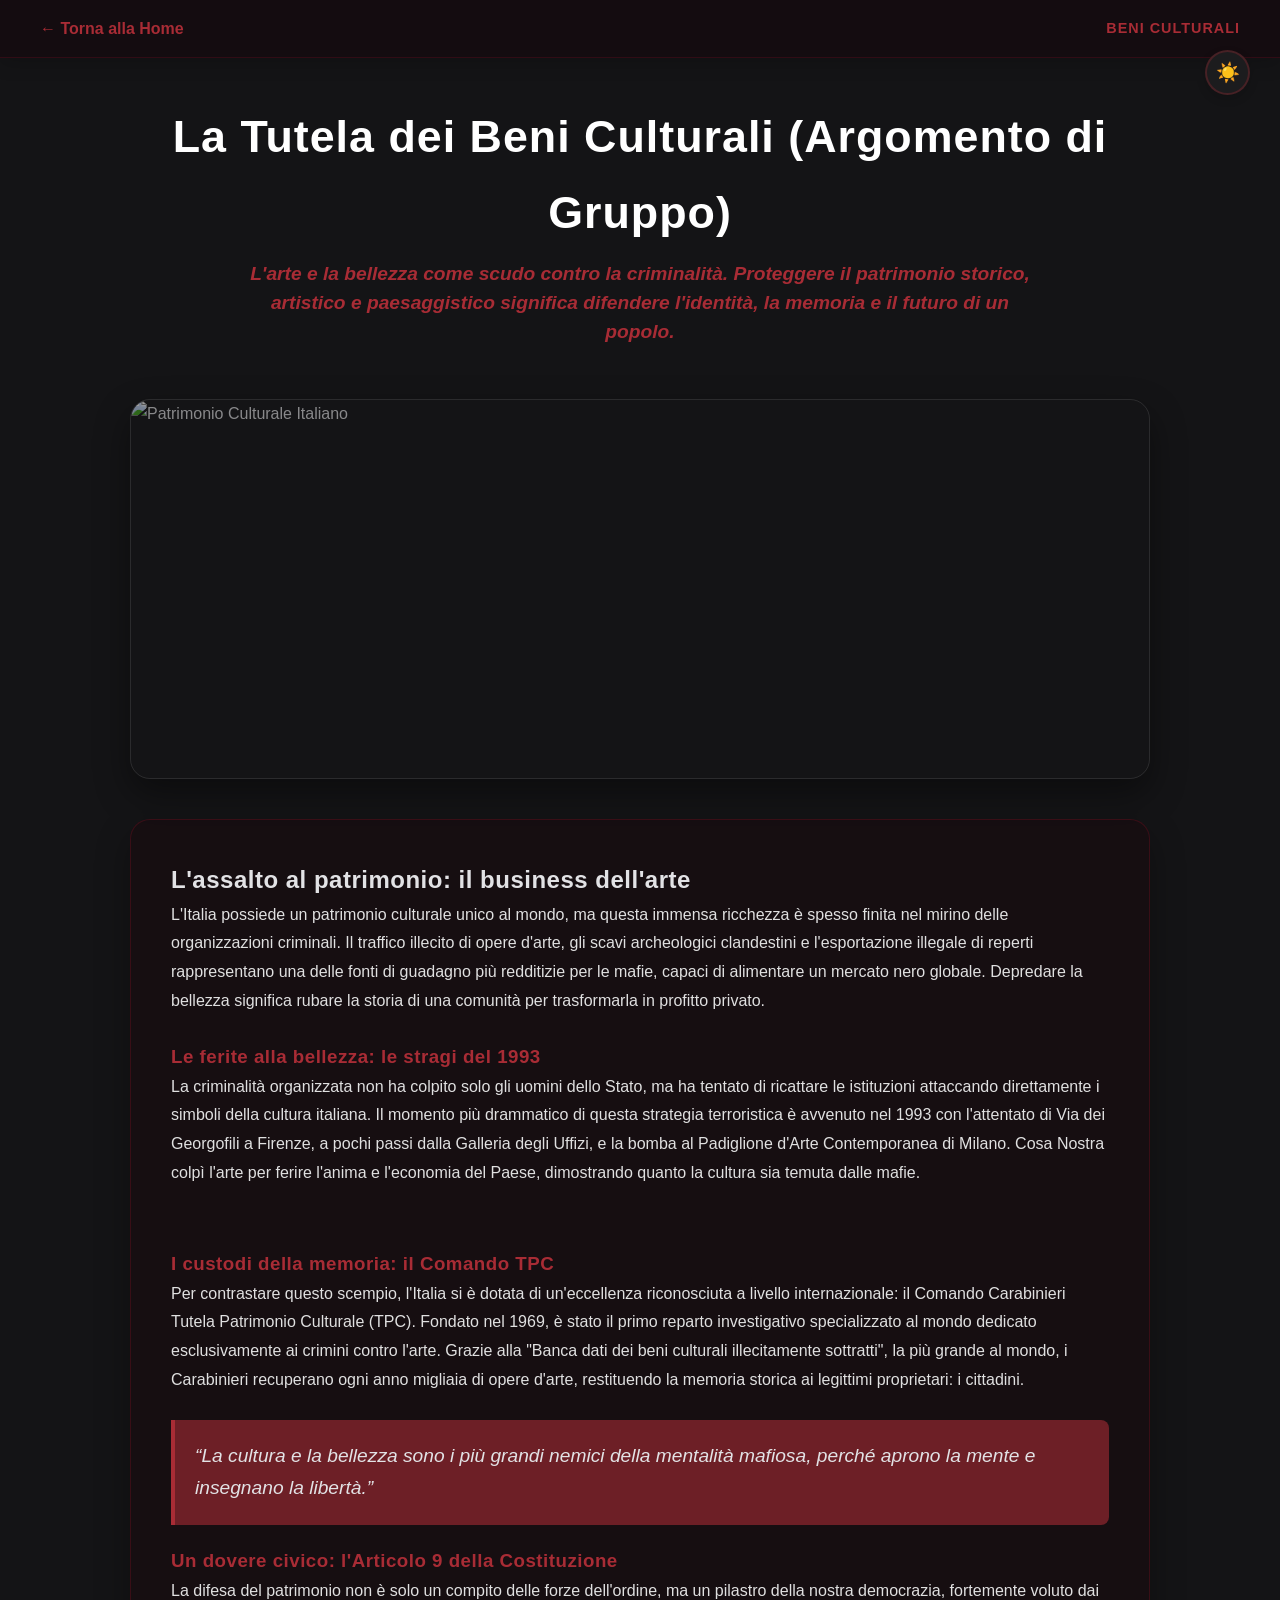
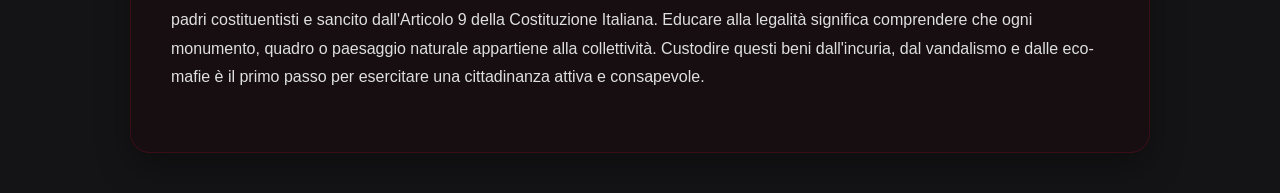
==== commit a26e5cec: "Update beni-culturali.html" ====
--- a/beni-culturali.html
+++ b/beni-culturali.html
@@ -48,7 +48,7 @@
 
     <main class="container subpage-content">
         
-        <header style="margin-bottom: 40px; text-align: center;">
+        <header style="margin-bottom: 32px; text-align: center;">
             <h1 style="font-size: 2.8rem; letter-spacing: 1px;">La Tutela dei Beni Culturali (Argomento di Gruppo)</h1>
             <p class="subtitle" style="color: var(--accent-color); font-weight: bold; font-size: 1.2rem; margin-top: 10px; max-width: 800px; margin-left: auto; margin-right: auto; line-height: 1.5;">
                 L'arte e la bellezza come scudo contro la criminalità. Proteggere il patrimonio storico, artistico e paesaggistico significa difendere l'identità, la memoria e il futuro di un popolo.
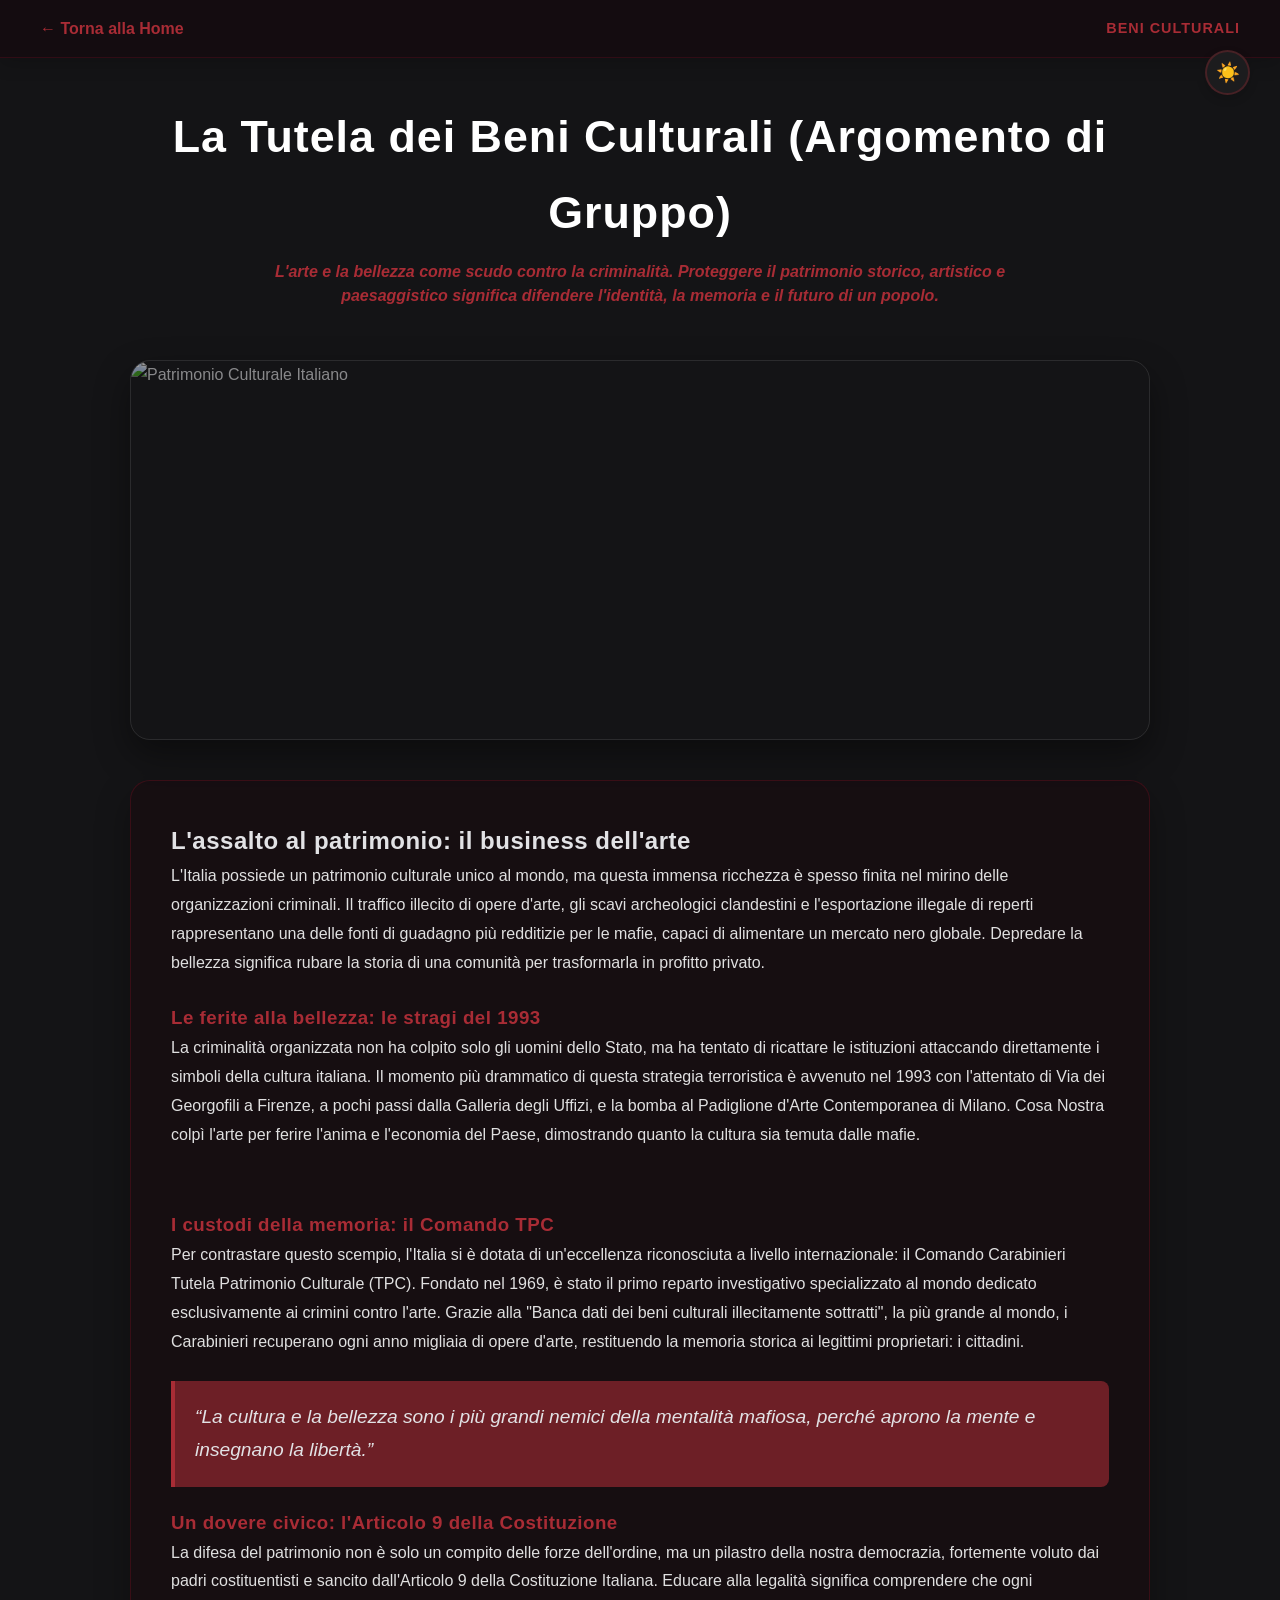
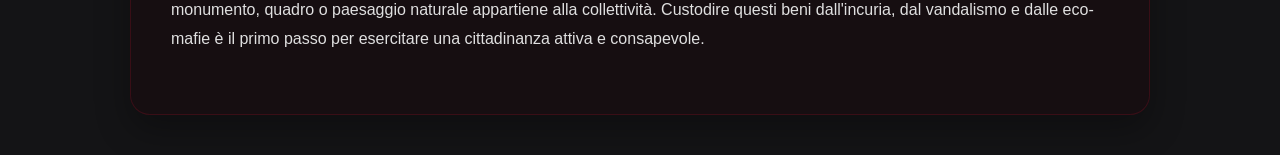
==== commit 45a8089b: "Update beni-culturali.html" ====
--- a/beni-culturali.html
+++ b/beni-culturali.html
@@ -50,7 +50,7 @@
         
         <header style="margin-bottom: 32px; text-align: center;">
             <h1 style="font-size: 2.8rem; letter-spacing: 1px;">La Tutela dei Beni Culturali (Argomento di Gruppo)</h1>
-            <p class="subtitle" style="color: var(--accent-color); font-weight: bold; font-size: 1.2rem; margin-top: 10px; max-width: 800px; margin-left: auto; margin-right: auto; line-height: 1.5;">
+            <p class="subtitle" style="color: var(--accent-color); font-weight: bold; font-size: 1.0rem; margin-top: 10px; max-width: 800px; margin-left: auto; margin-right: auto; line-height: 1.5;">
                 L'arte e la bellezza come scudo contro la criminalità. Proteggere il patrimonio storico, artistico e paesaggistico significa difendere l'identità, la memoria e il futuro di un popolo.
             </p>
         </header>
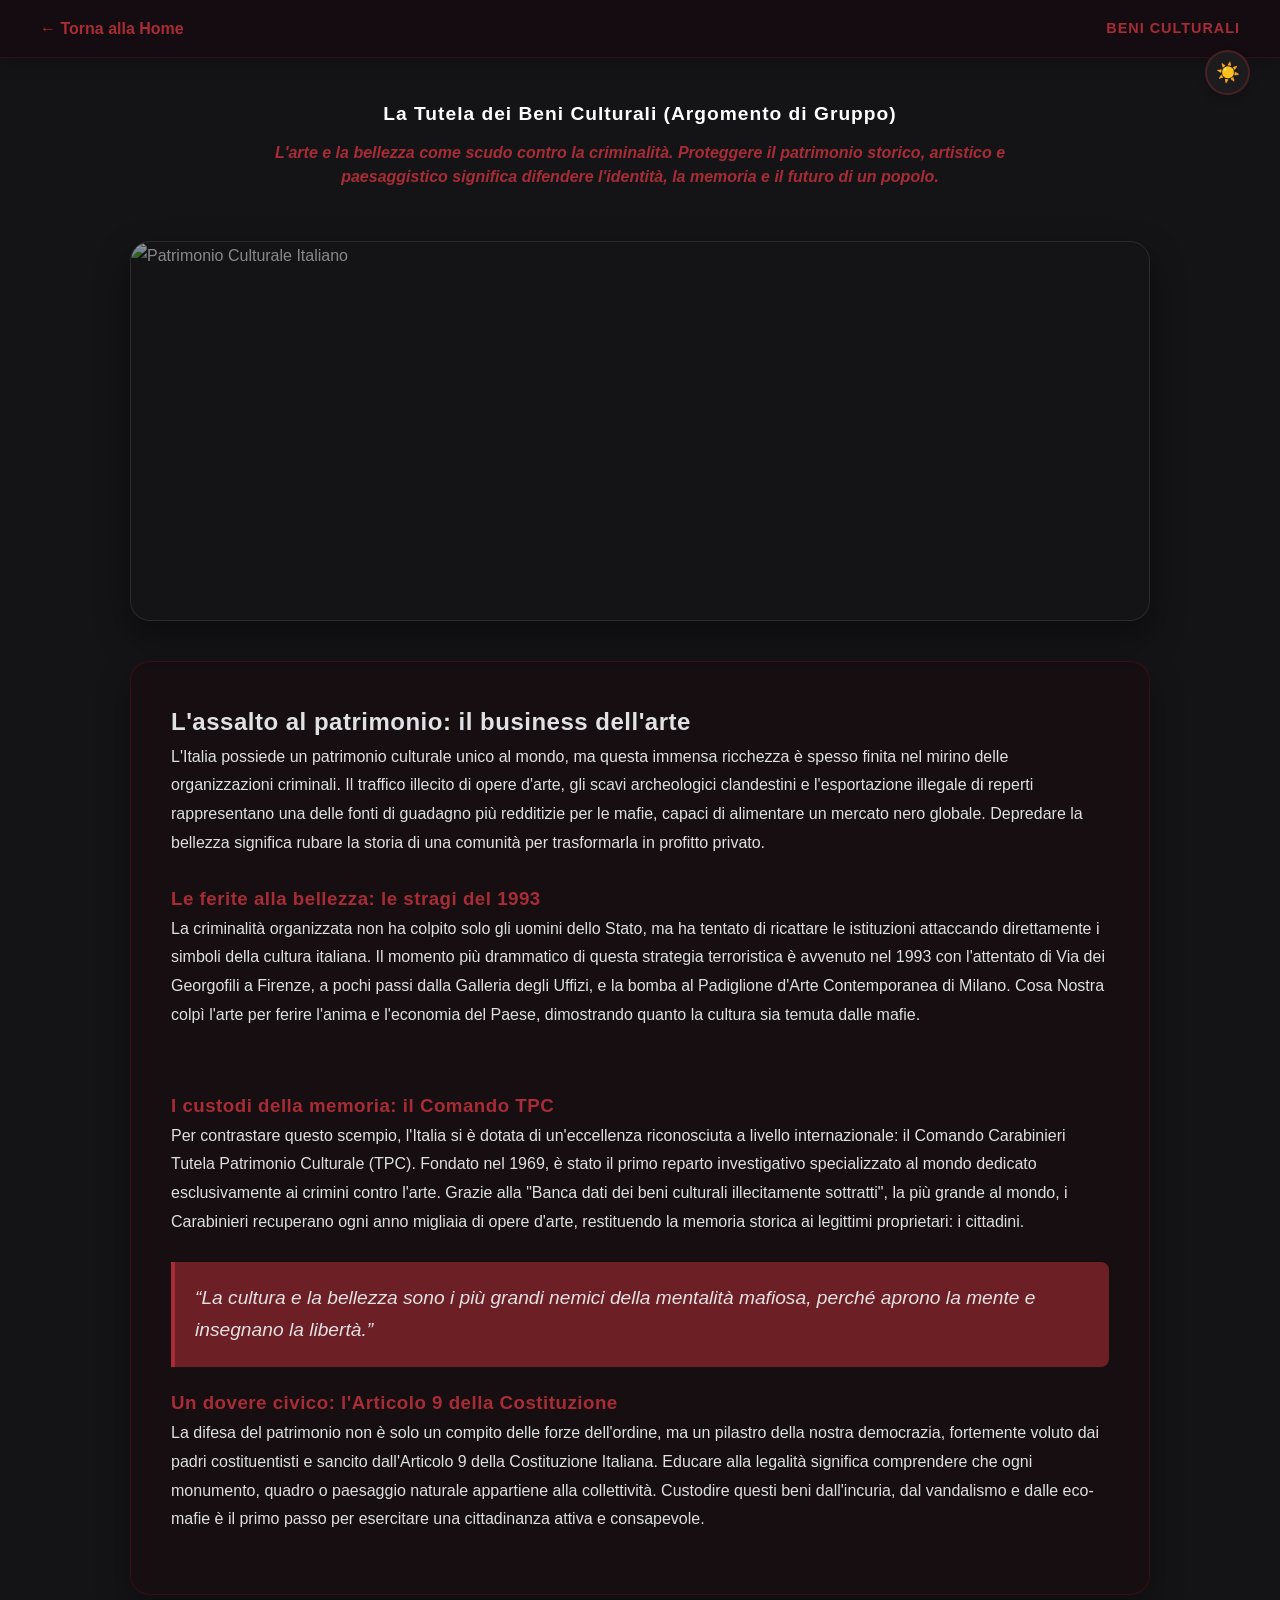
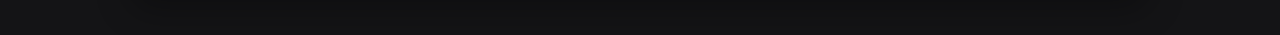
==== commit 53737602: "Update beni-culturali.html" ====
--- a/beni-culturali.html
+++ b/beni-culturali.html
@@ -49,7 +49,7 @@
     <main class="container subpage-content">
         
         <header style="margin-bottom: 32px; text-align: center;">
-            <h1 style="font-size: 2.8rem; letter-spacing: 1px;">La Tutela dei Beni Culturali (Argomento di Gruppo)</h1>
+            <h1 style="font-size: 1.2rem; letter-spacing: 1px;">La Tutela dei Beni Culturali (Argomento di Gruppo)</h1>
             <p class="subtitle" style="color: var(--accent-color); font-weight: bold; font-size: 1.0rem; margin-top: 10px; max-width: 800px; margin-left: auto; margin-right: auto; line-height: 1.5;">
                 L'arte e la bellezza come scudo contro la criminalità. Proteggere il patrimonio storico, artistico e paesaggistico significa difendere l'identità, la memoria e il futuro di un popolo.
             </p>
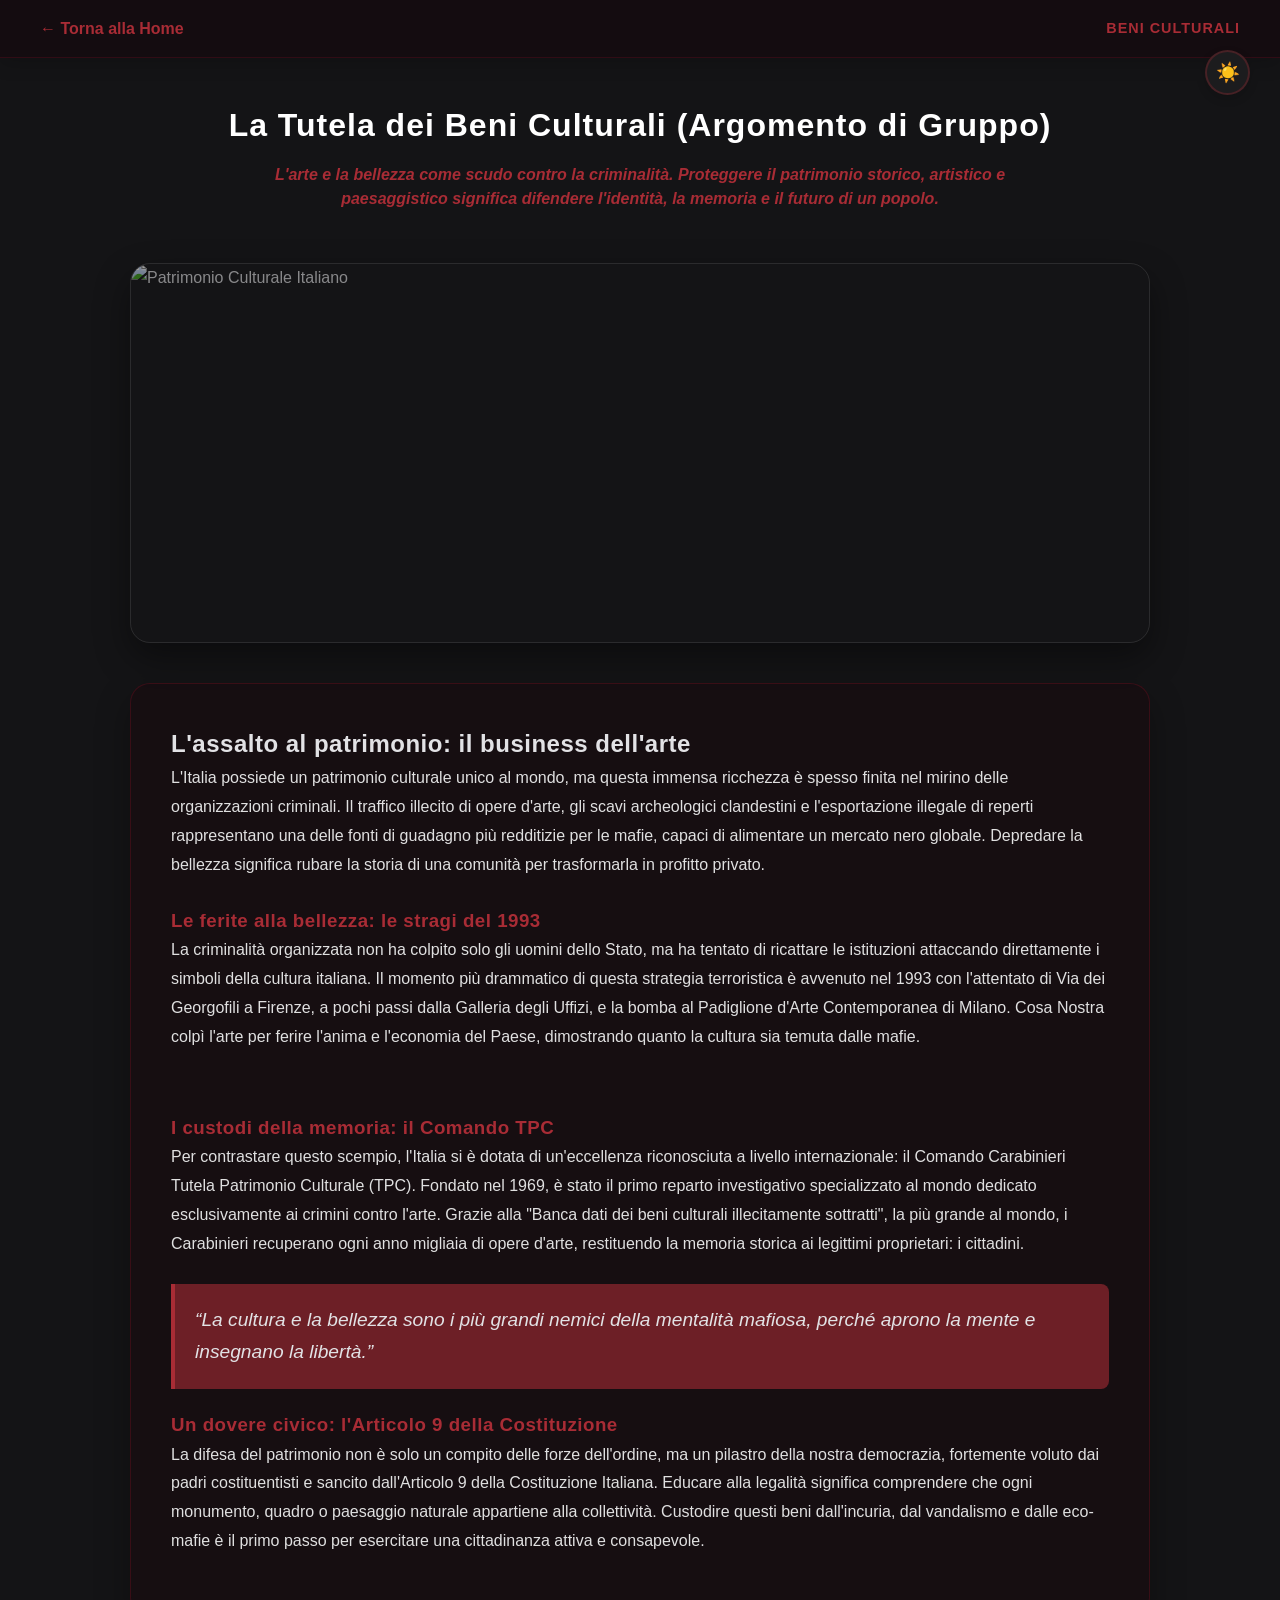
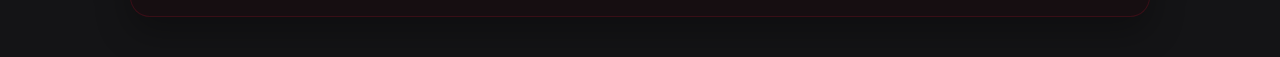
==== commit 8f5ddf0b: "Update beni-culturali.html" ====
--- a/beni-culturali.html
+++ b/beni-culturali.html
@@ -49,7 +49,7 @@
     <main class="container subpage-content">
         
         <header style="margin-bottom: 32px; text-align: center;">
-            <h1 style="font-size: 1.2rem; letter-spacing: 1px;">La Tutela dei Beni Culturali (Argomento di Gruppo)</h1>
+            <h1 style="font-size: 2.0rem; letter-spacing: 1px;">La Tutela dei Beni Culturali (Argomento di Gruppo)</h1>
             <p class="subtitle" style="color: var(--accent-color); font-weight: bold; font-size: 1.0rem; margin-top: 10px; max-width: 800px; margin-left: auto; margin-right: auto; line-height: 1.5;">
                 L'arte e la bellezza come scudo contro la criminalità. Proteggere il patrimonio storico, artistico e paesaggistico significa difendere l'identità, la memoria e il futuro di un popolo.
             </p>
